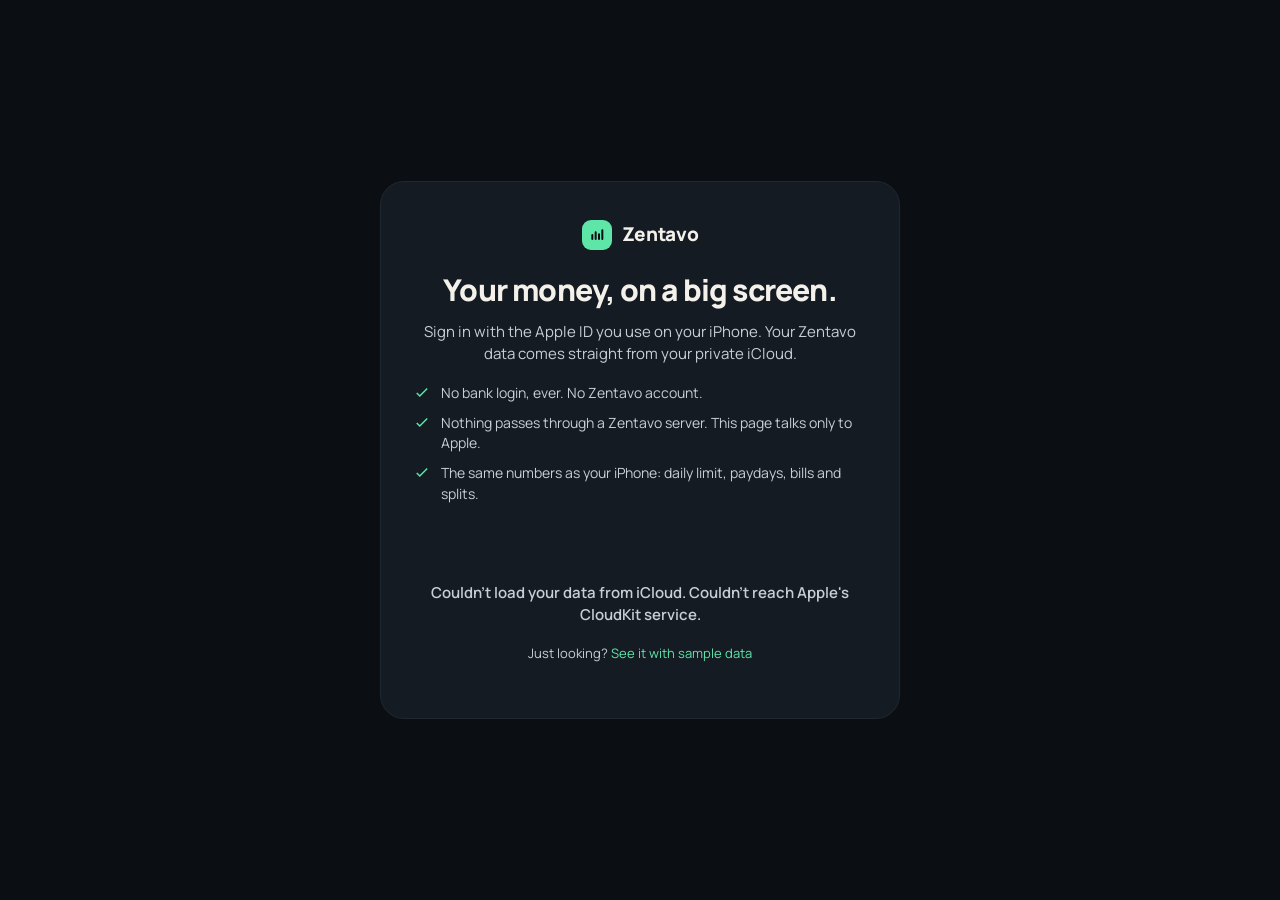
==== app/index.html @ b36d9726 "Weekly goals: an entry counts for the goal it names most clearly (Pou papam → Papa) Co-Authored-By: " ====
<!DOCTYPE html>
<html lang="en">
<head>
  <meta charset="UTF-8">
  <meta name="viewport" content="width=device-width, initial-scale=1">
  <title>Zentavo Web</title>
  <meta name="description" content="Your Zentavo money, on a big screen. Sign in with Apple; your data comes straight from your iCloud. No bank login, no Zentavo server.">
  <meta name="theme-color" content="#0B0F14">
  <link rel="preconnect" href="https://fonts.googleapis.com">
  <link rel="preconnect" href="https://fonts.gstatic.com" crossorigin>
  <link href="https://fonts.googleapis.com/css2?family=Manrope:wght@500;600;700;800&display=swap" rel="stylesheet">
  <link rel="stylesheet" href="app.css?v=20261019l">
</head>
<body>
  <div id="root"><div class="gate"><p class="loading">Loading Zentavo…</p></div></div>
  <div class="tip" id="tip" role="tooltip"></div>
  <script type="module" src="app.js?v=20261019l"></script>
</body>
</html>
---- app/app.css ----
:root {
  color-scheme: dark;
  --ink: #0B0F14;
  --surface: #151B23;
  --surface-2: #1A212B;
  --line: #1F2730;
  --line-2: #2A3440;
  --text: #F3F1EA;
  --body: #C9CED6;
  --muted: #8A94A3;
  --mint: #5EE6A8;
  --mint-wash: rgba(94, 230, 168, 0.10);
  --amber: #F5B548;
  --rose: #FF7A6B;
  --sky: #7DD3FC;
  --radius: 18px;
  --s1: #3987e5; --s2: #d95926; --s3: #199e70; --s4: #c98500;
  --s5: #d55181; --s6: #008300; --s7: #9085e9; --s8: #e66767;
  --font: 'Manrope', system-ui, -apple-system, 'Segoe UI', sans-serif;
}
* { box-sizing: border-box; margin: 0; padding: 0; }
html, body { background: var(--ink); color: var(--body); font-family: var(--font); font-size: 15px; line-height: 1.45; }
body { min-height: 100vh; }
a { color: var(--mint); text-decoration: none; }
button { font: inherit; color: inherit; background: none; border: 0; cursor: pointer; }
.num { font-variant-numeric: tabular-nums; }

/* ---------- shell ---------- */
.shell { display: grid; grid-template-columns: 236px 1fr; min-height: 100vh; }
.sidebar { position: sticky; top: 0; height: 100vh; padding: 24px 16px; border-right: 1px solid var(--line); display: flex; flex-direction: column; gap: 6px; background: var(--ink); }
.brand { display: flex; align-items: center; gap: 10px; padding: 4px 10px 22px; color: var(--text); font-weight: 800; font-size: 19px; letter-spacing: -0.3px; }
.brand-mark { width: 30px; height: 30px; border-radius: 9px; background: var(--mint); display: grid; place-items: center; }
.brand-mark svg { width: 16px; height: 16px; }
.nav-btn { display: flex; align-items: center; gap: 12px; padding: 10px 12px; border-radius: 12px; color: var(--body); font-weight: 600; text-align: left; }
.nav-btn svg { width: 18px; height: 18px; stroke: currentColor; fill: none; stroke-width: 1.8; flex: none; }
.nav-btn:hover { background: var(--surface); color: var(--text); }
.nav-btn[aria-current="page"] { background: var(--surface-2); color: var(--text); box-shadow: inset 0 0 0 1px var(--line-2); }
.nav-btn[aria-current="page"] svg { stroke: var(--mint); }
.sidebar-foot { margin-top: auto; padding: 12px; border-top: 1px solid var(--line); font-size: 12.5px; color: var(--muted); display: flex; flex-direction: column; gap: 10px; }
.privacy-pill { display: flex; gap: 8px; align-items: flex-start; }
.privacy-pill svg { width: 15px; height: 15px; stroke: var(--mint); fill: none; stroke-width: 2; flex: none; margin-top: 2px; }

.main { padding: 28px 36px 60px; max-width: 1320px; width: 100%; }
.topbar { display: flex; align-items: flex-end; justify-content: space-between; gap: 16px; margin-bottom: 22px; flex-wrap: wrap; }
.greeting { font-size: 13px; color: var(--muted); font-weight: 600; }
.page-title { font-size: 28px; font-weight: 800; color: var(--text); letter-spacing: -0.6px; }
.top-actions { display: flex; gap: 10px; align-items: center; flex-wrap: wrap; }
.chip { display: inline-flex; align-items: center; gap: 6px; padding: 7px 12px; border-radius: 999px; background: var(--surface); border: 1px solid var(--line); font-size: 13px; font-weight: 700; color: var(--body); }
.chip.mint { color: var(--mint); border-color: rgba(94,230,168,.25); background: var(--mint-wash); }
.btn { display: inline-flex; align-items: center; gap: 8px; padding: 9px 14px; border-radius: 12px; background: var(--surface); border: 1px solid var(--line-2); color: var(--text); font-weight: 700; font-size: 13.5px; }
.btn:hover { border-color: var(--muted); }
.btn.primary { background: var(--mint); color: var(--ink); border-color: var(--mint); }

.banner { display: flex; gap: 14px; align-items: center; justify-content: space-between; padding: 14px 18px; border-radius: 14px; background: var(--surface); border: 1px solid rgba(245,181,72,.28); margin-bottom: 20px; flex-wrap: wrap; }
.banner p { color: var(--body); font-size: 14px; }
.banner strong { color: var(--amber); }

/* ---------- cards ---------- */
.grid { display: grid; gap: 18px; }
.grid.kpis { grid-template-columns: 1.35fr repeat(3, 1fr); margin-bottom: 18px; }
.grid.two { grid-template-columns: 1.4fr 1fr; margin-bottom: 18px; }
.grid.halves { grid-template-columns: 1fr 1fr; margin-bottom: 18px; }
.card { background: var(--surface); border: 1px solid var(--line); border-radius: var(--radius); padding: 20px 22px; min-width: 0; }
.card h2 { font-size: 13px; font-weight: 800; color: var(--muted); text-transform: uppercase; letter-spacing: 0.9px; margin-bottom: 12px; display: flex; justify-content: space-between; align-items: center; gap: 10px; }
.card h2 .link { text-transform: none; letter-spacing: 0; font-size: 13px; color: var(--mint); font-weight: 700; }
.hero-num { font-size: 52px; font-weight: 800; color: var(--mint); letter-spacing: -1.6px; line-height: 1.05; }
.hero-num.over { color: var(--rose); }
.kpi-val { font-size: 26px; font-weight: 800; color: var(--text); letter-spacing: -0.6px; line-height: 1.15; }
.kpi-sub { font-size: 13px; color: var(--muted); margin-top: 4px; }
.kpi-sub b { color: var(--body); font-weight: 700; }
.bar { height: 8px; border-radius: 99px; background: var(--line); overflow: hidden; margin: 14px 0 10px; }
.bar > span { display: block; height: 100%; border-radius: 99px; background: var(--mint); }
.bar.amber > span { background: var(--amber); }
.bar.rose > span { background: var(--rose); }
.muted { color: var(--muted); }
.small { font-size: 13px; }
.status-good { color: var(--mint); }
.status-warn { color: var(--amber); }
.status-bad { color: var(--rose); }

/* upcoming strip */
.strip { display: grid; grid-template-columns: repeat(14, minmax(0, 1fr)); gap: 6px; }
.strip-day { border-radius: 12px; padding: 10px 8px; background: var(--surface-2); border: 1px solid var(--line); min-height: 104px; display: flex; flex-direction: column; gap: 5px; align-items: stretch; }
.strip-day.today { border-color: rgba(94,230,168,.45); }
.strip-dow { font-size: 11px; color: var(--muted); font-weight: 700; text-align: center; text-transform: uppercase; }
.strip-date { font-size: 16px; color: var(--text); font-weight: 800; text-align: center; }
.strip-day.today .strip-date { color: var(--mint); }
.tag { font-size: 11px; font-weight: 800; border-radius: 7px; padding: 3px 4px; text-align: center; background: var(--line); color: var(--body); white-space: nowrap; overflow: hidden; text-overflow: ellipsis; }
.tag .compact { display: none; }
.tag.pay { background: var(--mint-wash); color: var(--mint); box-shadow: inset 0 0 0 1px rgba(94,230,168,.3); }

/* calendar */
.cal-head { display: flex; align-items: center; justify-content: space-between; margin-bottom: 12px; }
.cal-head .title { color: var(--text); font-weight: 800; font-size: 16px; }
.icon-btn { width: 32px; height: 32px; border-radius: 10px; display: grid; place-items: center; background: var(--surface-2); border: 1px solid var(--line); color: var(--text); }
.icon-btn:disabled { opacity: .35; cursor: default; }
.cal { display: grid; grid-template-columns: repeat(7, minmax(0, 1fr)); gap: 6px; }
.cal-dow { font-size: 11px; color: var(--muted); font-weight: 800; text-align: center; padding-bottom: 2px; }
.cal-cell { aspect-ratio: 1.25 / 1; border-radius: 11px; background: var(--surface-2); border: 1px solid var(--line); padding: 6px 7px; display: flex; flex-direction: column; justify-content: space-between; min-width: 0; position: relative; }
.cal-cell .d { font-size: 12px; font-weight: 800; color: var(--text); }
.cal-cell .v { font-size: 11.5px; font-weight: 700; color: var(--muted); white-space: nowrap; overflow: hidden; text-overflow: ellipsis; }
.cal-cell.under { background: rgba(94,230,168,.09); border-color: rgba(94,230,168,.28); }
.cal-cell.close { background: rgba(245,181,72,.10); border-color: rgba(245,181,72,.32); }
.cal-cell.over { background: rgba(255,122,107,.12); border-color: rgba(255,122,107,.38); }
.cal-cell.under .v { color: var(--mint); } .cal-cell.close .v { color: var(--amber); } .cal-cell.over .v { color: var(--rose); }
.cal-cell.future { opacity: .45; }
.cal-cell.today { box-shadow: 0 0 0 2px var(--mint); }
.cal-cell.empty { background: transparent; border-color: transparent; }
.legend { display: flex; gap: 16px; flex-wrap: wrap; margin-top: 12px; font-size: 12.5px; color: var(--muted); }
.legend span { display: inline-flex; align-items: center; gap: 6px; }
.sw { width: 10px; height: 10px; border-radius: 3px; display: inline-block; }

/* lists */
.rows { display: flex; flex-direction: column; }
.row { display: flex; align-items: center; gap: 12px; padding: 11px 0; border-top: 1px solid var(--line); min-width: 0; }
.row:first-child { border-top: 0; }
.row .ic { width: 34px; height: 34px; border-radius: 10px; background: var(--surface-2); border: 1px solid var(--line); display: grid; place-items: center; flex: none; }
.row .ic svg { width: 16px; height: 16px; stroke: var(--body); fill: none; stroke-width: 1.8; }
.row .grow { flex: 1; min-width: 0; }
.row .t { color: var(--text); font-weight: 700; white-space: nowrap; overflow: hidden; text-overflow: ellipsis; }
.row .s { color: var(--muted); font-size: 12.5px; white-space: nowrap; overflow: hidden; text-overflow: ellipsis; }
.row .amt { font-weight: 800; color: var(--text); white-space: nowrap; font-variant-numeric: tabular-nums; }
.row .amt.in { color: var(--mint); }
.note { font-size: 12.5px; color: var(--amber); margin-top: 3px; white-space: normal; }

/* category bars */
.cat-row { display: grid; grid-template-columns: 110px 1fr 84px; gap: 12px; align-items: center; padding: 7px 0; }
.cat-row .name { color: var(--body); font-weight: 700; font-size: 13.5px; white-space: nowrap; overflow: hidden; text-overflow: ellipsis; }
.cat-track { height: 14px; position: relative; }
.cat-fill { position: absolute; left: 0; top: 0; bottom: 0; border-radius: 0 4px 4px 0; background: var(--mint); min-width: 3px; }
.cat-row .val { text-align: right; color: var(--text); font-weight: 800; font-size: 13.5px; font-variant-numeric: tabular-nums; }

/* sankey */
.flow svg { width: 100%; height: auto; display: block; }
.flow text { font-family: var(--font); }

/* table */
.toolbar { display: flex; gap: 10px; flex-wrap: wrap; align-items: center; margin-bottom: 14px; }
.input, select.input { background: var(--surface-2); border: 1px solid var(--line-2); color: var(--text); border-radius: 11px; padding: 9px 12px; font: inherit; font-size: 14px; }
.input:focus { outline: 2px solid rgba(94,230,168,.5); outline-offset: 1px; }
.search { flex: 1; min-width: 200px; }
.table-wrap { overflow-x: auto; }
table { width: 100%; border-collapse: collapse; font-size: 14px; }
th { text-align: left; font-size: 12px; text-transform: uppercase; letter-spacing: .7px; color: var(--muted); font-weight: 800; padding: 10px 12px; border-bottom: 1px solid var(--line-2); white-space: nowrap; cursor: pointer; user-select: none; }
th.r, td.r { text-align: right; }
td { padding: 11px 12px; border-bottom: 1px solid var(--line); color: var(--body); white-space: nowrap; }
td.t { color: var(--text); font-weight: 700; max-width: 320px; overflow: hidden; text-overflow: ellipsis; }
td.amt { font-weight: 800; color: var(--text); font-variant-numeric: tabular-nums; }
td.amt.in { color: var(--mint); }
.pill { display: inline-block; padding: 2px 8px; border-radius: 99px; font-size: 11.5px; font-weight: 800; background: var(--line); color: var(--body); }
.pill.mint { background: var(--mint-wash); color: var(--mint); }
.totals { display: flex; gap: 22px; flex-wrap: wrap; margin-top: 14px; font-size: 13.5px; color: var(--muted); }
.totals b { color: var(--text); }

/* paycheck columns */
.cols { display: flex; align-items: flex-end; gap: 6px; height: 170px; padding-top: 10px; border-bottom: 1px solid var(--line-2); }
.col { flex: 1; min-width: 0; display: flex; flex-direction: column; justify-content: flex-end; align-items: center; height: 100%; position: relative; }
.col .colbar { width: min(24px, 80%); border-radius: 4px 4px 0 0; background: var(--mint); min-height: 3px; }
.col.projected .colbar { background: transparent; box-shadow: inset 0 0 0 2px rgba(94,230,168,.55); }
.col-labels { display: flex; gap: 6px; margin-top: 6px; }
.col-labels span { flex: 1; text-align: center; font-size: 10.5px; color: var(--muted); font-weight: 700; white-space: nowrap; overflow: hidden; }

.kv { display: flex; justify-content: space-between; gap: 12px; padding: 11px 0; border-top: 1px solid var(--line); }
.kv:first-child { border-top: 0; }
.kv .k { color: var(--body); font-weight: 700; }
.kv .v { color: var(--text); font-weight: 800; text-align: right; }

.progress-row { padding: 12px 0; border-top: 1px solid var(--line); }
.progress-row:first-child { border-top: 0; }
.progress-row .top { display: flex; justify-content: space-between; gap: 10px; }
.progress-row .top b { color: var(--text); }

/* tooltip */
.tip { position: fixed; z-index: 50; pointer-events: none; background: #0F141B; border: 1px solid var(--line-2); border-radius: 10px; padding: 8px 10px; font-size: 12.5px; color: var(--body); box-shadow: 0 10px 30px rgba(0,0,0,.45); max-width: 260px; opacity: 0; transition: opacity .1s; }
.tip b { color: var(--text); }
.tip.on { opacity: 1; }

/* sign-in */
.gate { min-height: 100vh; display: grid; place-items: center; padding: 24px; }
.gate-card { max-width: 520px; width: 100%; text-align: center; background: var(--surface); border: 1px solid var(--line); border-radius: 24px; padding: 38px 32px; }
.gate-card h1 { color: var(--text); font-size: 30px; font-weight: 800; letter-spacing: -0.8px; margin: 18px 0 10px; }
.gate-card p { color: var(--body); margin-bottom: 18px; }
.gate-points { text-align: left; display: grid; gap: 10px; margin: 18px 0 24px; }
.gate-points div { display: flex; gap: 10px; color: var(--body); font-size: 14px; }
.gate-points svg { width: 18px; height: 18px; stroke: var(--mint); fill: none; stroke-width: 2; flex: none; margin-top: 1px; }
#apple-sign-in-button { display: flex; justify-content: center; min-height: 44px; }
.loading { color: var(--muted); font-weight: 700; }
.error { color: var(--rose); font-weight: 700; margin-top: 10px; }

.empty-state { padding: 30px 10px; text-align: center; color: var(--muted); }

/* ---------- responsive ---------- */
@media (max-width: 1180px) {
  .grid.kpis { grid-template-columns: 1fr 1fr; }
  .strip { grid-template-columns: repeat(7, minmax(0, 1fr)); }
  .strip-day:nth-child(n+8) { display: none; }
}
@media (max-width: 980px) {
  .shell { grid-template-columns: 1fr; }
  .sidebar { position: sticky; top: 0; height: auto; z-index: 20; flex-direction: row; align-items: center; padding: 10px 12px; gap: 4px; overflow-x: auto; border-right: 0; border-bottom: 1px solid var(--line); }
  .brand { padding: 0 10px 0 4px; font-size: 16px; }
  .brand span { display: none; }
  .nav-btn { padding: 8px 10px; white-space: nowrap; font-size: 13.5px; }
  .sidebar-foot { display: none; }
  .grid.two, .grid.halves { grid-template-columns: 1fr; }
  .main { padding: 20px 16px 48px; }
}
@media (max-width: 560px) {
  .grid.kpis { grid-template-columns: 1fr; }
  .hero-num { font-size: 44px; }
  .strip { grid-template-columns: repeat(7, minmax(0, 1fr)); gap: 4px; }
  .strip-day { min-height: 92px; padding: 6px 3px; }
  .tag { font-size: 10px; padding: 2px; }
  .tag .full { display: none; } .tag .compact { display: inline; }
  .cal { gap: 4px; }
  .cal-cell { padding: 4px; border-radius: 8px; }
  .cal-cell .v { font-size: 10px; }
  .cat-row { grid-template-columns: 84px 1fr 72px; }
  .nav-btn svg { display: none; }
}
@media (forced-colors: active) {
  .cal-cell.under, .cal-cell.close, .cal-cell.over { border-width: 2px; }
}

/* ---------- goals & net worth ---------- */
.grid.thirds { grid-template-columns: repeat(3, 1fr); margin-bottom: 18px; }
.habit-grid { display: grid; grid-template-columns: repeat(auto-fit, minmax(320px, 1fr)); gap: 24px; }
.habit .progress-row { border-top: 0; padding-top: 0; }
.inline-ic { width: 15px; height: 15px; stroke: var(--mint); fill: none; stroke-width: 1.9; vertical-align: -2px; margin-right: 4px; }
.streak { color: var(--amber); font-weight: 800; white-space: nowrap; }
.streak .inline-ic { stroke: var(--amber); margin-right: 3px; }
.cols.short { height: 96px; }
.col .colbar.amber { background: var(--amber); }
.col .colbar.none { background: var(--line-2); }
.num.status-good, .num.status-bad { font-weight: 800; }
.nw-chart { width: 100%; display: block; margin-top: 10px; overflow: visible; }
.nw-chart .grid-line { stroke: var(--line); stroke-width: 1; vector-effect: non-scaling-stroke; }
.nw-chart .axis { fill: var(--muted); font-size: 11px; font-weight: 700; font-family: inherit; }
@media (max-width: 1180px) { .grid.thirds { grid-template-columns: 1fr 1fr; } }
@media (max-width: 980px) { .grid.thirds { grid-template-columns: 1fr; } .habit-grid { grid-template-columns: 1fr; } }
.grid.kpis.three { grid-template-columns: repeat(3, 1fr); }
@media (max-width: 760px) { .grid.kpis.three { grid-template-columns: 1fr; } }
.error { font-weight: 600; line-height: 1.45; }
.error-code { display: block; margin-top: 6px; font-size: 11px; color: var(--muted); font-weight: 700; letter-spacing: .04em; }
.tag.budget { background: transparent; color: var(--muted); box-shadow: inset 0 0 0 1px var(--line-2); font-weight: 700; }
.row .amt.muted { color: var(--muted); font-weight: 700; }
.pill.amber { background: rgba(245,181,72,.12); color: var(--amber); }
.card.clickable { cursor: pointer; transition: border-color .15s; }
.card.clickable:hover { border-color: var(--line-2); }
.row.subtotal { background: rgba(11,15,20,.45); margin: 4px -12px; padding: 11px 12px; border-radius: 10px; border-top: 0; }
.row.subtotal .t { color: var(--text); }
.row.subtotal.hi { background: var(--mint-wash); }
.row.subtotal.hi .t, .row.subtotal.hi .amt { color: var(--mint); }
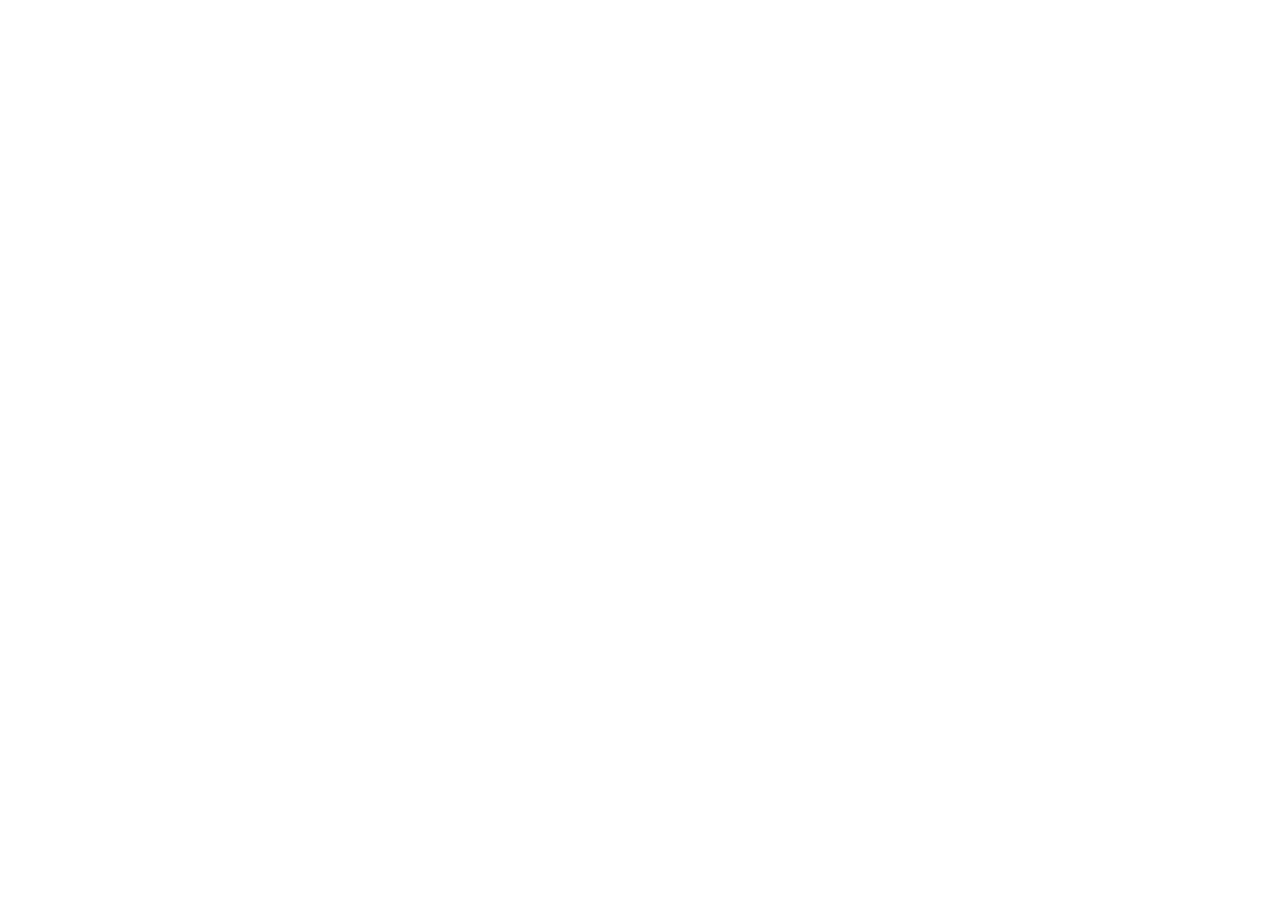
==== commit ce7b7411: "Web: security and accuracy pass before iOS 2.2 - Tooltips keep only bold and line breaks (record tex" ====
--- a/app/index.html
+++ b/app/index.html
@@ -6,14 +6,15 @@
   <title>Zentavo Web</title>
   <meta name="description" content="Your Zentavo money, on a big screen. Sign in with Apple; your data comes straight from your iCloud. No bank login, no Zentavo server.">
   <meta name="theme-color" content="#0B0F14">
-  <link rel="preconnect" href="https://fonts.googleapis.com">
-  <link rel="preconnect" href="https://fonts.gstatic.com" crossorigin>
-  <link href="https://fonts.googleapis.com/css2?family=Manrope:wght@500;600;700;800&display=swap" rel="stylesheet">
-  <link rel="stylesheet" href="app.css?v=20261019l">
+  <!-- Only this site and Apple's CloudKit can run or load anything here. -->
+  <meta http-equiv="Content-Security-Policy" content="default-src 'none'; script-src 'self' https://cdn.apple-cloudkit.com; connect-src 'self' https://*.apple-cloudkit.com https://*.icloud.com https://*.apple.com; img-src 'self' data: https://*.apple-cloudkit.com https://*.apple.com https://*.icloud.com https://*.cdn-apple.com; style-src 'self' 'unsafe-inline' https://cdn.apple-cloudkit.com; font-src 'self' https://cdn.apple-cloudkit.com; frame-src https://*.apple-cloudkit.com https://*.apple.com https://*.icloud.com; object-src 'none'; base-uri 'none'; form-action 'none'">
+  <meta name="referrer" content="no-referrer">
+  <link rel="stylesheet" href="app.css?v=20261027a">
 </head>
 <body>
   <div id="root"><div class="gate"><p class="loading">Loading Zentavo…</p></div></div>
   <div class="tip" id="tip" role="tooltip"></div>
-  <script type="module" src="app.js?v=20261019l"></script>
+  <div id="apple-sign-out-button" hidden></div>
+  <script type="module" src="app.js?v=20261027a"></script>
 </body>
 </html>
--- a/app/app.css
+++ b/app/app.css
@@ -1,3 +1,10 @@
+/* Manrope, served from this site (SIL Open Font License, fonts/OFL.txt): no font requests to Google. */
+@font-face { font-family: 'Manrope'; font-style: normal; font-weight: 200 800; font-display: swap;
+  src: url('fonts/manrope-latin-wght-normal.woff2') format('woff2');
+  unicode-range: U+0000-00FF, U+0131, U+0152-0153, U+02BB-02BC, U+02C6, U+02DA, U+02DC, U+0304, U+0308, U+0329, U+2000-206F, U+20AC, U+2122, U+2191, U+2193, U+2212, U+2215, U+FEFF, U+FFFD; }
+@font-face { font-family: 'Manrope'; font-style: normal; font-weight: 200 800; font-display: swap;
+  src: url('fonts/manrope-latin-ext-wght-normal.woff2') format('woff2');
+  unicode-range: U+0100-02BA, U+02BD-02C5, U+02C7-02CC, U+02CE-02D7, U+02DD-02FF, U+0304, U+0308, U+0329, U+1D00-1DBF, U+1E00-1E9F, U+1EF2-1EFF, U+2020, U+20A0-20AB, U+20AD-20C0, U+2113, U+2C60-2C7F, U+A720-A7FF; }
 :root {
   color-scheme: dark;
   --ink: #0B0F14;
@@ -13,6 +20,7 @@
   --amber: #F5B548;
   --rose: #FF7A6B;
   --sky: #7DD3FC;
+  --lav: #C4B5FD;
   --radius: 18px;
   --s1: #3987e5; --s2: #d95926; --s3: #199e70; --s4: #c98500;
   --s5: #d55181; --s6: #008300; --s7: #9085e9; --s8: #e66767;
@@ -121,6 +129,9 @@
 .row .s { color: var(--muted); font-size: 12.5px; white-space: nowrap; overflow: hidden; text-overflow: ellipsis; }
 .row .amt { font-weight: 800; color: var(--text); white-space: nowrap; font-variant-numeric: tabular-nums; }
 .row .amt.in { color: var(--mint); }
+/* Moved to savings or investing: leaves checking, still yours. */
+.row .amt.move { color: var(--sky); }
+.tag.move { color: var(--sky); box-shadow: inset 0 0 0 1px rgba(125,211,252,.3); }
 .note { font-size: 12.5px; color: var(--amber); margin-top: 3px; white-space: normal; }
 
 /* category bars */
@@ -251,3 +262,33 @@
 .row.subtotal .t { color: var(--text); }
 .row.subtotal.hi { background: var(--mint-wash); }
 .row.subtotal.hi .t, .row.subtotal.hi .amt { color: var(--mint); }
+
+/* How your pay splits */
+.split-card { margin-bottom: 18px; }
+.split-bar { display: flex; gap: 2px; height: 12px; border-radius: 99px; overflow: hidden; background: var(--line); margin: 6px 0 16px; }
+.split-bar > span { display: block; height: 100%; border-radius: 3px; }
+.split-rows { display: grid; grid-template-columns: repeat(2, minmax(0, 1fr)); gap: 14px 28px; }
+.split-row { display: flex; gap: 10px; align-items: flex-start; }
+.split-row .dot { width: 10px; height: 10px; border-radius: 50%; margin-top: 5px; flex: none; }
+.split-row .t { display: flex; justify-content: space-between; gap: 8px; font-weight: 700; color: var(--text); }
+.split-row .t .amt { font-variant-numeric: tabular-nums; white-space: nowrap; }
+.split-row .s { font-size: 12.5px; color: var(--muted); margin-top: 2px; }
+@media (max-width: 720px) { .split-rows { grid-template-columns: 1fr; } }
+
+/* Spending plan */
+.card h2 .head-amt { margin-left: auto; text-transform: none; letter-spacing: 0; color: var(--text); font-size: 15px; font-weight: 800; font-variant-numeric: tabular-nums; }
+.card h2 .head-amt + .link { margin-left: 4px; }
+.target-bar { position: relative; height: 12px; border-radius: 99px; background: var(--ink); margin: 2px 0 8px; overflow: hidden; }
+.target-bar .fill { position: absolute; left: 0; top: 0; bottom: 0; border-radius: 99px; }
+.target-bar .band { position: absolute; top: 0; bottom: 0; border: 1.5px solid rgba(243,241,234,.75); border-radius: 4px; }
+.rows.wrap .s { white-space: normal; overflow: visible; }
+.row .amt small { display: block; text-align: right; font-size: 12px; font-weight: 700; color: var(--muted); }
+.rows.jobs { margin-top: 12px; padding-top: 4px; border-top: 1px dashed var(--line-2); }
+.sub-h { font-size: 12px; font-weight: 800; color: var(--muted); text-transform: uppercase; letter-spacing: .8px; margin: 14px 0 2px; }
+.plan-cells { display: grid; grid-template-columns: repeat(4, minmax(0, 1fr)); gap: 12px; }
+.plan-cell { display: flex; gap: 8px; align-items: flex-start; }
+.plan-cell .dot { width: 9px; height: 9px; border-radius: 50%; margin-top: 6px; flex: none; }
+.plan-cell .s { font-size: 12.5px; color: var(--muted); }
+.plan-cell .v { font-size: 22px; font-weight: 800; color: var(--text); font-variant-numeric: tabular-nums; line-height: 1.2; }
+.plan-cell .v.status-warn { color: var(--amber); } .plan-cell .v.status-bad { color: var(--rose); }
+@media (max-width: 720px) { .plan-cells { grid-template-columns: repeat(2, minmax(0, 1fr)); } }
